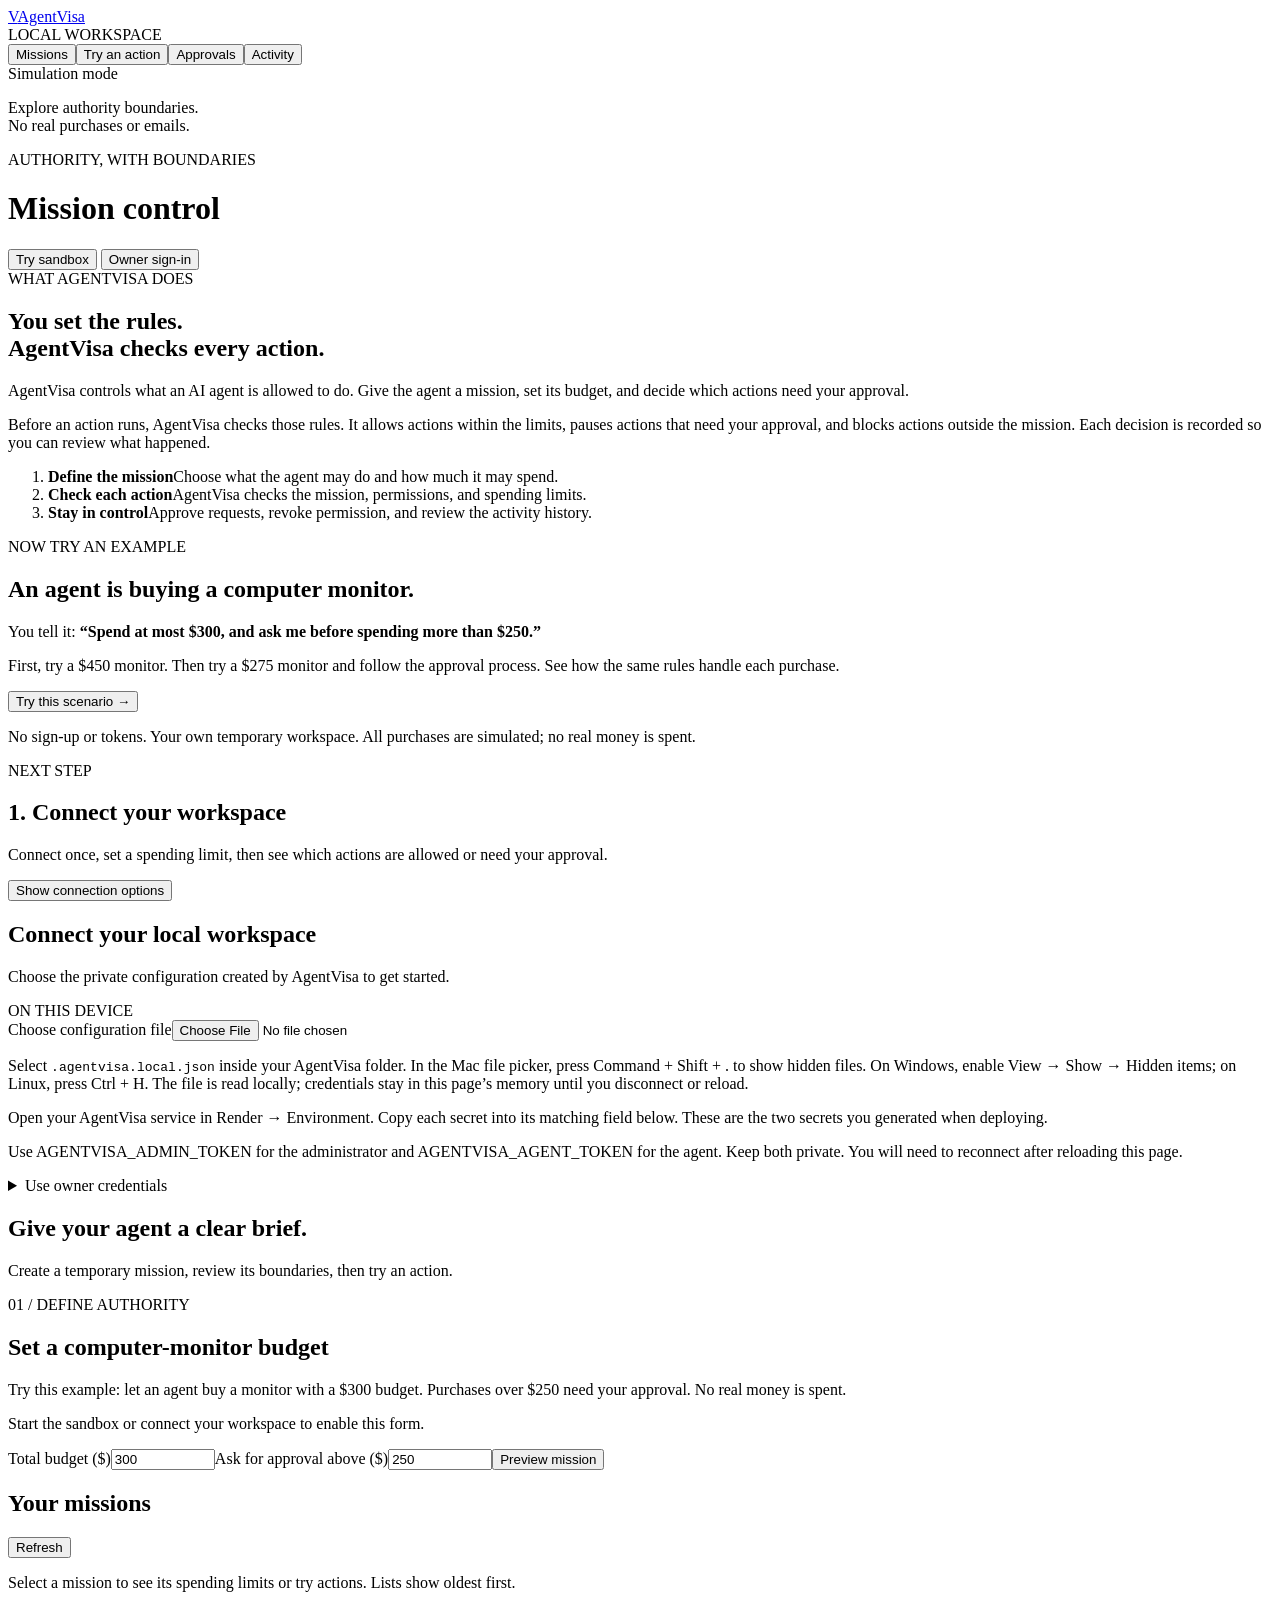
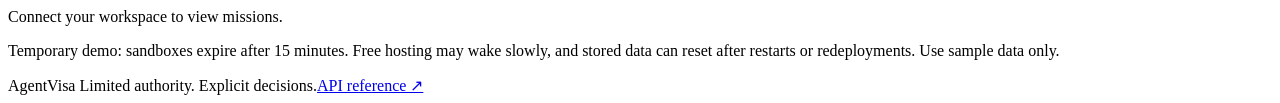
==== agentvisa/web/index.html @ 617dce2f "Explain AgentVisa before introducing the example scenario" ====
<!doctype html>
<html lang="en">
  <head>
    <meta charset="utf-8" />
    <meta name="viewport" content="width=device-width,initial-scale=1" />
    <title>AgentVisa · Give agents limited authority</title>
    <meta name="description" content="Give AI agents a spending visa with a budget, human approval, revocation, and an audit trail. Try an isolated sandbox with simulated purchases." />
    <meta property="og:title" content="AgentVisa · Limited authority. Explicit decisions." />
    <meta property="og:description" content="Try a purchase, see it blocked, and approve a request in a free, isolated sandbox. No account or real money needed." />
    <meta property="og:type" content="website" />
    <meta property="og:image" content="https://agentvisa.onrender.com/dashboard/social-preview.png" />
    <meta property="og:image:width" content="1200" />
    <meta property="og:image:height" content="630" />
    <meta property="og:image:alt" content="AgentVisa: give your agent a budget and keep the final say." />
    <meta name="twitter:card" content="summary_large_image" />
    <link rel="icon" href="/dashboard/favicon.svg" type="image/svg+xml" />
    <link rel="stylesheet" href="/dashboard/style.css" />
    <script src="/dashboard/presentation.js" defer></script>
    <script src="/dashboard/app.js" defer></script>
  </head>
  <body data-hosted="false">
    <aside class="sidebar">
      <a class="brand" href="/" aria-label="AgentVisa home"
        ><span class="mark">V</span>AgentVisa</a
      >
      <div class="workspace">LOCAL WORKSPACE</div>
      <nav aria-label="Main navigation">
        <button class="nav active" data-view="missions">
          <span>Missions</span></button
        ><button class="nav" data-view="actions">
          <span>Try an action</span></button
        ><button class="nav" data-view="approvals">
          <span>Approvals</span></button
        ><button class="nav" data-view="audit"><span>Activity</span></button>
      </nav>
      <div class="sidebar-note">
        <span class="dot"></span> Simulation mode
        <p>Explore authority boundaries.<br />No real purchases or emails.</p>
      </div>
    </aside>
    <main>
      <header>
        <div id="page-heading">
          <div class="eyebrow">AUTHORITY, WITH BOUNDARIES</div>
          <h1 id="page-title">Mission control</h1>
        </div>
        <button id="sandbox-shortcut" class="hosted-only">Try sandbox</button>
        <button id="session-toggle" class="secondary">Owner sign-in</button>
      </header>
      <div id="sandbox-clock" class="session-clock" hidden>
        <span id="sandbox-countdown" role="timer" aria-live="off"></span>
        <button id="restart-sandbox" class="secondary" hidden>Start a fresh sandbox</button>
      </div>
      <div id="notice" role="status" aria-live="polite" hidden></div>
      <section id="welcome" class="panel hero hosted-only">
        <span class="step">WHAT AGENTVISA DOES</span>
        <h1>You set the rules.<br />AgentVisa checks every action.</h1>
        <p>AgentVisa controls what an AI agent is allowed to do. Give the agent a mission, set its budget, and decide which actions need your approval.</p>
        <p>Before an action runs, AgentVisa checks those rules. It allows actions within the limits, pauses actions that need your approval, and blocks actions outside the mission. Each decision is recorded so you can review what happened.</p>
        <ol class="how-it-works" aria-label="How AgentVisa works">
          <li><strong>Define the mission</strong><span>Choose what the agent may do and how much it may spend.</span></li>
          <li><strong>Check each action</strong><span>AgentVisa checks the mission, permissions, and spending limits.</span></li>
          <li><strong>Stay in control</strong><span>Approve requests, revoke permission, and review the activity history.</span></li>
        </ol>
        <section class="scenario-intro" aria-labelledby="example-title">
          <span class="step">NOW TRY AN EXAMPLE</span>
          <h2 id="example-title">An agent is buying a computer monitor.</h2>
          <p>You tell it: <strong>“Spend at most $300, and ask me before spending more than $250.”</strong></p>
          <p>First, try a $450 monitor. Then try a $275 monitor and follow the approval process. See how the same rules handle each purchase.</p>
          <button id="start-sandbox">Try this scenario →</button>
          <p class="hint">No sign-up or tokens. Your own temporary workspace. All purchases are simulated; no real money is spent.</p>
        </section>
      </section>
      <section id="next-step" class="panel guide" aria-label="Getting started">
        <span class="step">NEXT STEP</span>
        <h2 id="guide-title">1. Connect your workspace</h2>
        <p id="guide-text">Connect once, set a spending limit, then see which actions are allowed or need your approval.</p>
        <button id="guide-next">Show connection options</button>
      </section>
      <section id="connection" class="panel">
        <div class="section-heading">
          <div>
            <h2>Connect your local workspace</h2>
            <p>
              Choose the private configuration created by AgentVisa to get
              started.
            </p>
          </div>
          <span class="tag local-only">ON THIS DEVICE</span>
        </div>
        <div class="local-only">
        <label class="file-label"
          >Choose configuration file<input
            id="config-file"
            type="file"
            accept=".json,application/json"
        /></label>
        <p class="hint">
          Select <code>.agentvisa.local.json</code> inside your AgentVisa
          folder. In the Mac file picker, press Command + Shift + . to show
          hidden files. On Windows, enable View → Show → Hidden items; on Linux, press Ctrl + H. The file is read locally; credentials stay in this
          page’s memory until you disconnect or reload.
        </p>
        </div>
        <div class="hosted-only">
          <p>Open your AgentVisa service in Render → Environment. Copy each secret into its matching field below. These are the two secrets you generated when deploying.</p>
          <p class="hint">Use AGENTVISA_ADMIN_TOKEN for the administrator and AGENTVISA_AGENT_TOKEN for the agent. Keep both private. You will need to reconnect after reloading this page.</p>
        </div>
        <details id="manual-connection">
          <summary>Use owner credentials</summary>
          <form id="connect-form" class="form-grid">
            <label
              >Administrator token<input
                id="admin-token"
                type="password"
                autocomplete="off"
                required /></label
            ><label
              >Agent token<input
                id="agent-token"
                type="password"
                autocomplete="off"
                required /></label
            ><label
              >Agent identity<input
                id="agent-id"
                value="procurement"
                required
                maxlength="100" /></label
            ><button type="submit">Connect</button>
          </form>
        </details>
        <label id="identity-label" hidden
          >Configured agent<select id="identity-choice"></select
        ></label>
      </section>
      <section id="missions-view" class="view">
        <div class="intro">
          <h2>Give your agent a clear brief.</h2>
          <p>
            Create a temporary mission, review its boundaries, then try an
            action.
          </p>
        </div>
        <div class="columns">
          <section class="panel">
            <span class="step">01 / DEFINE AUTHORITY</span>
            <h2>Set a computer-monitor budget</h2>
            <p>Try this example: let an agent buy a monitor with a $300 budget. Purchases over $250 need your approval. No real money is spent.</p>
            <p id="mission-connect-hint" class="hint">Start the sandbox or connect your workspace to enable this form.</p>
            <form id="mission-form">
              <label
                >Total budget ($)<input
                  id="budget"
                  type="number"
                  min="0.01"
                  max="999999"
                  step="0.01"
                  value="300"
                  required /></label
              ><label
                >Ask for approval above ($)<input
                  id="threshold"
                  type="number"
                  min="0"
                  max="999999"
                  step="0.01"
                  value="250"
                  required /></label
              ><button type="submit" data-connected>Preview mission</button>
            </form>
            <div id="draft-panel" hidden>
              <h3>Review your limits</h3>
              <p id="draft-summary"></p>
              <details>
                <summary>Full contract and permissions</summary>
                <pre id="draft-json"></pre>
              </details>
              <button id="issue" data-connected>Create mission and continue</button>
            </div>
          </section>
          <section class="panel">
            <div class="section-heading">
              <h2>Your missions</h2>
              <button id="refresh-missions" class="text-button" data-connected>
                Refresh
              </button>
            </div>
            <p class="hint">
              Select a mission to see its spending limits or try actions. Lists
              show oldest first.
            </p>
            <div id="mission-list" class="stack">
              <p class="empty">Connect your workspace to view missions.</p>
            </div>
            <button id="more-missions" class="secondary" hidden>
              Load more missions
            </button>
          </section>
        </div>
        <section id="visa-detail" class="panel" hidden>
          <h2>Mission boundaries</h2>
          <div id="visa-summary" class="metrics"></div>
          <details>
            <summary>Detailed permissions</summary>
            <pre id="visa-json"></pre>
          </details>
          <button id="use-visa">Try an action with this mission</button
          ><button id="revoke" class="danger secondary">Revoke mission</button>
        </section>
      </section>
      <section id="actions-view" class="view" hidden>
        <section id="sandbox-tour" class="panel" hidden>
          <span class="step">YOUR 30-SECOND DEMO</span>
          <h2 id="tour-title">Will a $450 purchase fit a $300 budget?</h2>
          <p id="tour-copy">Your agent wants a $450 computer monitor. Try the purchase and see how AgentVisa responds.</p>
          <button id="sandbox-block">Try the $450 purchase →</button>
          <button id="sandbox-review" hidden>Try a $275 purchase instead →</button>
          <p class="hint">Approval cannot override the $300 budget. After approval, choose “Run approved action” to simulate the purchase.</p>
        </section>
        <div class="intro">
          <h2>See where authority stops.</h2>
          <p>
            Every proposal goes through the same policy and intent checks as an
            agent request.
          </p>
        </div>
        <div class="columns">
          <section class="panel">
            <span class="step">02 / PROPOSE AN ACTION</span>
            <form id="action-form">
              <label
                >Mission<select id="action-visa" required>
                  <option value="">Create or select a mission first</option>
                </select></label
              ><label
                >Action<select id="scenario">
                  <option value="search">Search the monitor catalog</option>
                  <option value="compare">Compare two monitors</option>
                  <option value="basic">Buy an office monitor · $180</option>
                  <option value="pro">Buy a productivity monitor · $275</option>
                  <option value="ultra">Buy a studio monitor · $450</option>
                  <option value="drift">Request payroll information</option>
                  <option value="upload">
                    Attempt an unauthorized file upload
                  </option>
                </select></label
              >
              <p id="scenario-hint" class="hint"></p>
              <button type="submit" data-connected>Try this action</button>
            </form>

          </section>
          <section class="panel">
            <h2>Decision</h2>
            <div id="decision">
              <p class="empty">
                Submit an action to see its decision and explanation.
              </p>
            </div>
            <details id="request-controls" hidden>
              <summary>Technical details: request status and retry</summary>
              <p class="hint">Each new action has a unique request ID. If a response is interrupted, check its status or retry the exact request. A completed request will not run twice.</p>
              <p id="request-label" class="hint"></p>
              <button id="request-status" class="secondary">
                Check request status</button
              ><button id="retry" class="secondary">Retry exact request</button>
            </details>
          </section>
        </div>
      </section>
      <section id="approvals-view" class="view" hidden>
        <div class="intro">
          <h2>You make the final call.</h2>
          <p>
            Inspect the exact action before approving. Approval does not execute
            the action or override a hard limit.
          </p>
        </div>
        <div class="columns">
          <section class="panel">
            <div class="section-heading">
              <h2>Outstanding requests</h2>
              <button id="refresh-approvals" class="text-button" data-connected>
                Refresh
              </button>
            </div>
            <div id="approval-list" class="stack">
              <p class="empty">Connect your workspace to view requests.</p>
            </div>
            <button id="more-approvals" class="secondary" hidden>
              Load more requests
            </button>
          </section>
          <section class="panel">
            <h2>Review details</h2>
            <div id="review-detail">
              <p class="empty">
                Select a request to inspect its action, cost, deadline, and
                reason.
              </p>
            </div>
            <p id="review-countdown" role="timer" aria-live="off" hidden></p>
            <div id="review-controls" hidden>
              <button id="approve">Approve this action</button
              ><button id="reject" class="secondary danger">
                Reject request
              </button>
            </div>
            <button id="execute-approved" hidden>
              Run approved action
            </button>
          </section>
        </div>
      </section>
      <section id="audit-view" class="view" hidden>
        <div class="intro">
          <h2>A record of every boundary.</h2>
          <p>Inspect decisions and mission changes in the local audit trail.</p>
        </div>
        <section class="panel">
          <div class="section-heading">
            <h2>Activity log</h2>
            <div>
              <button id="integrity" class="secondary" data-connected>
                Check audit integrity</button
              ><button id="refresh-audit" class="text-button" data-connected>
                Refresh
              </button>
            </div>
          </div>
          <p class="hint">
            Oldest first, 25 entries per page. Integrity checks detect changes within this stored history. External verification requires a separately saved checkpoint.
          </p>
          <div id="audit-list" class="stack">
            <p class="empty">Connect your workspace to view activity.</p>
          </div>
          <button id="more-audit" class="secondary" hidden>
            Load more events
          </button>
        </section>
      </section>
      <p class="hint hosted-only storage-note">Temporary demo: sandboxes expire after 15 minutes. Free hosting may wake slowly, and stored data can reset after restarts or redeployments. Use sample data only.</p>
      <footer>
        AgentVisa <span>Limited authority. Explicit decisions.</span
        ><a href="/docs" target="_blank" rel="noopener">API reference ↗</a>
      </footer>
    </main>
  </body>
</html>
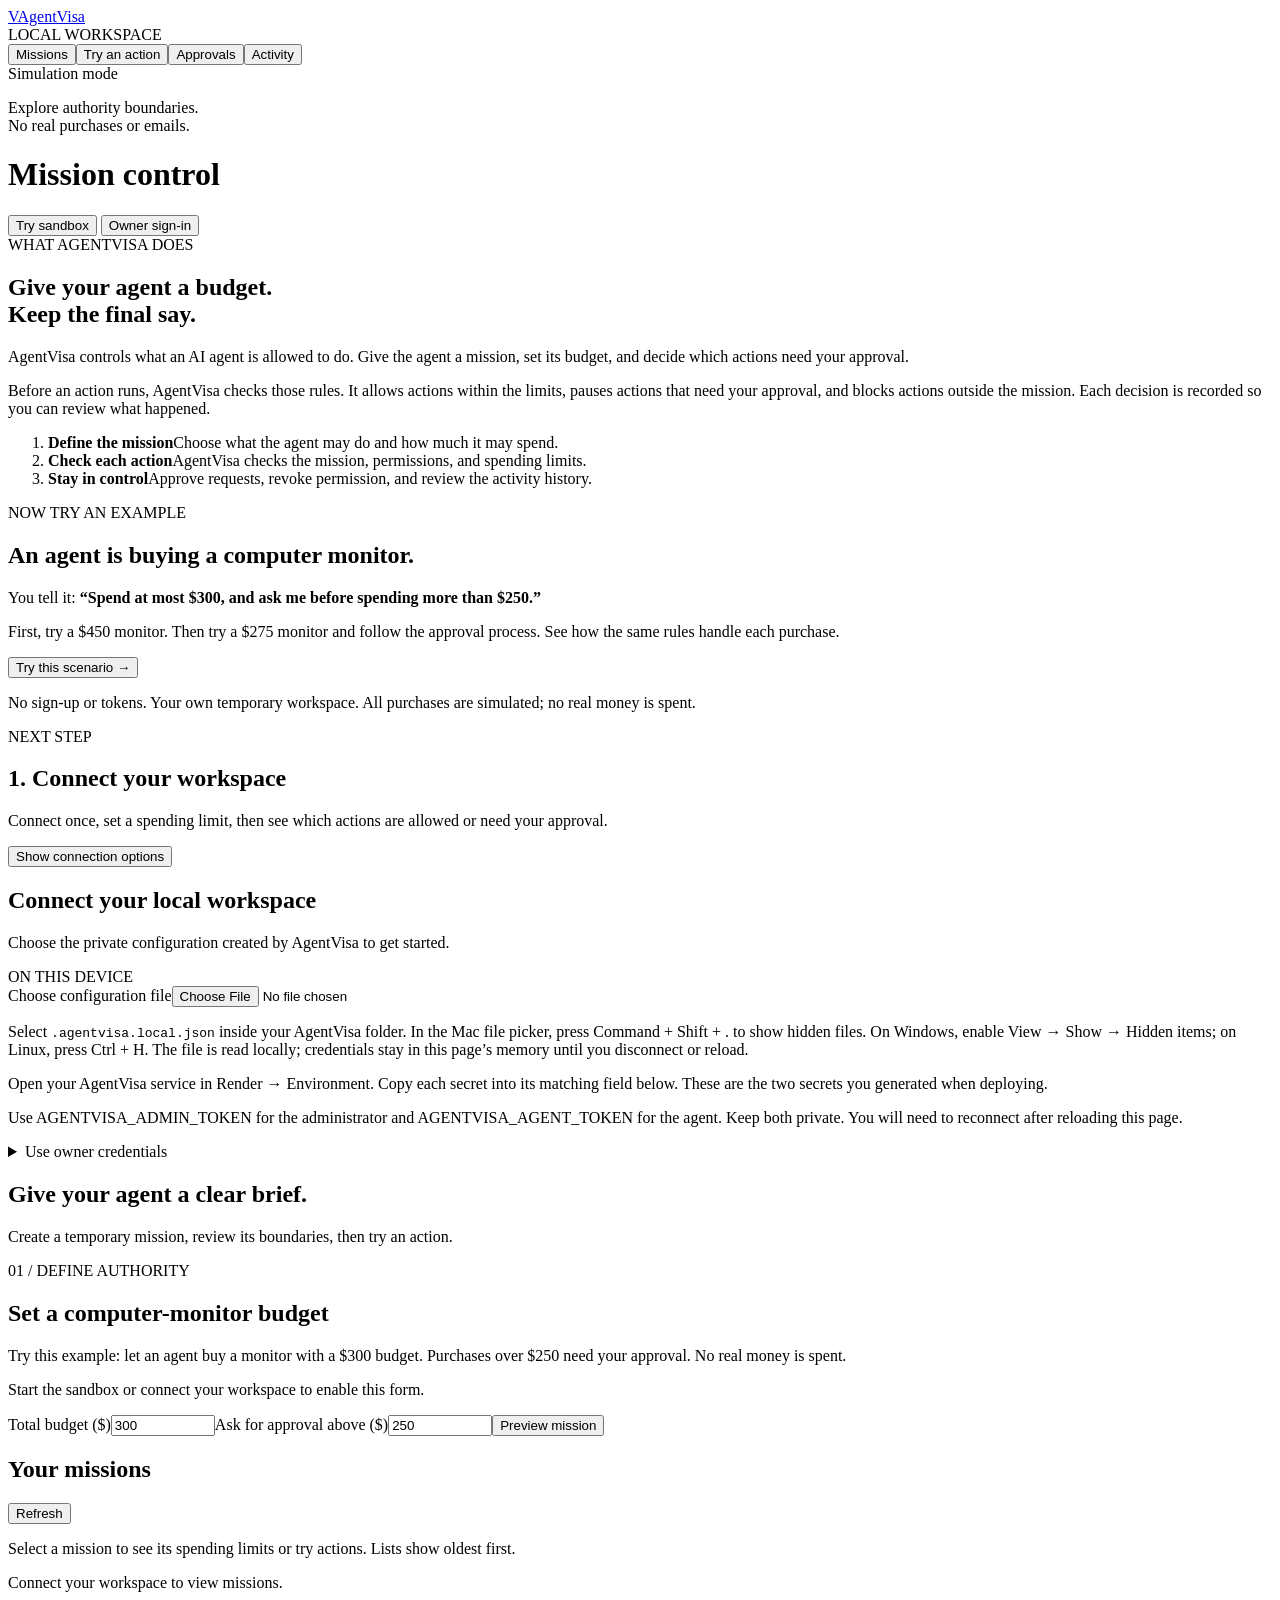
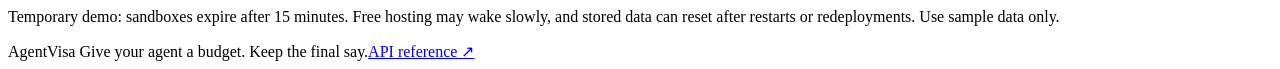
==== commit 2b78624e: "Clarify decision copy and correct status banner colors" ====
--- a/agentvisa/web/index.html
+++ b/agentvisa/web/index.html
@@ -3,9 +3,9 @@
   <head>
     <meta charset="utf-8" />
     <meta name="viewport" content="width=device-width,initial-scale=1" />
-    <title>AgentVisa · Give agents limited authority</title>
+    <title>AgentVisa · Give your agent a budget. Keep the final say.</title>
     <meta name="description" content="Give AI agents a spending visa with a budget, human approval, revocation, and an audit trail. Try an isolated sandbox with simulated purchases." />
-    <meta property="og:title" content="AgentVisa · Limited authority. Explicit decisions." />
+    <meta property="og:title" content="Give your agent a budget. Keep the final say." />
     <meta property="og:description" content="Try a purchase, see it blocked, and approve a request in a free, isolated sandbox. No account or real money needed." />
     <meta property="og:type" content="website" />
     <meta property="og:image" content="https://agentvisa.onrender.com/dashboard/social-preview.png" />
@@ -41,7 +41,7 @@
     <main>
       <header>
         <div id="page-heading">
-          <div class="eyebrow">AUTHORITY, WITH BOUNDARIES</div>
+          
           <h1 id="page-title">Mission control</h1>
         </div>
         <button id="sandbox-shortcut" class="hosted-only">Try sandbox</button>
@@ -54,7 +54,7 @@
       <div id="notice" role="status" aria-live="polite" hidden></div>
       <section id="welcome" class="panel hero hosted-only">
         <span class="step">WHAT AGENTVISA DOES</span>
-        <h1>You set the rules.<br />AgentVisa checks every action.</h1>
+        <h1>Give your agent a budget.<br />Keep the final say.</h1>
         <p>AgentVisa controls what an AI agent is allowed to do. Give the agent a mission, set its budget, and decide which actions need your approval.</p>
         <p>Before an action runs, AgentVisa checks those rules. It allows actions within the limits, pauses actions that need your approval, and blocks actions outside the mission. Each decision is recorded so you can review what happened.</p>
         <ol class="how-it-works" aria-label="How AgentVisa works">
@@ -342,7 +342,7 @@
       </section>
       <p class="hint hosted-only storage-note">Temporary demo: sandboxes expire after 15 minutes. Free hosting may wake slowly, and stored data can reset after restarts or redeployments. Use sample data only.</p>
       <footer>
-        AgentVisa <span>Limited authority. Explicit decisions.</span
+        AgentVisa <span>Give your agent a budget. Keep the final say.</span
         ><a href="/docs" target="_blank" rel="noopener">API reference ↗</a>
       </footer>
     </main>
